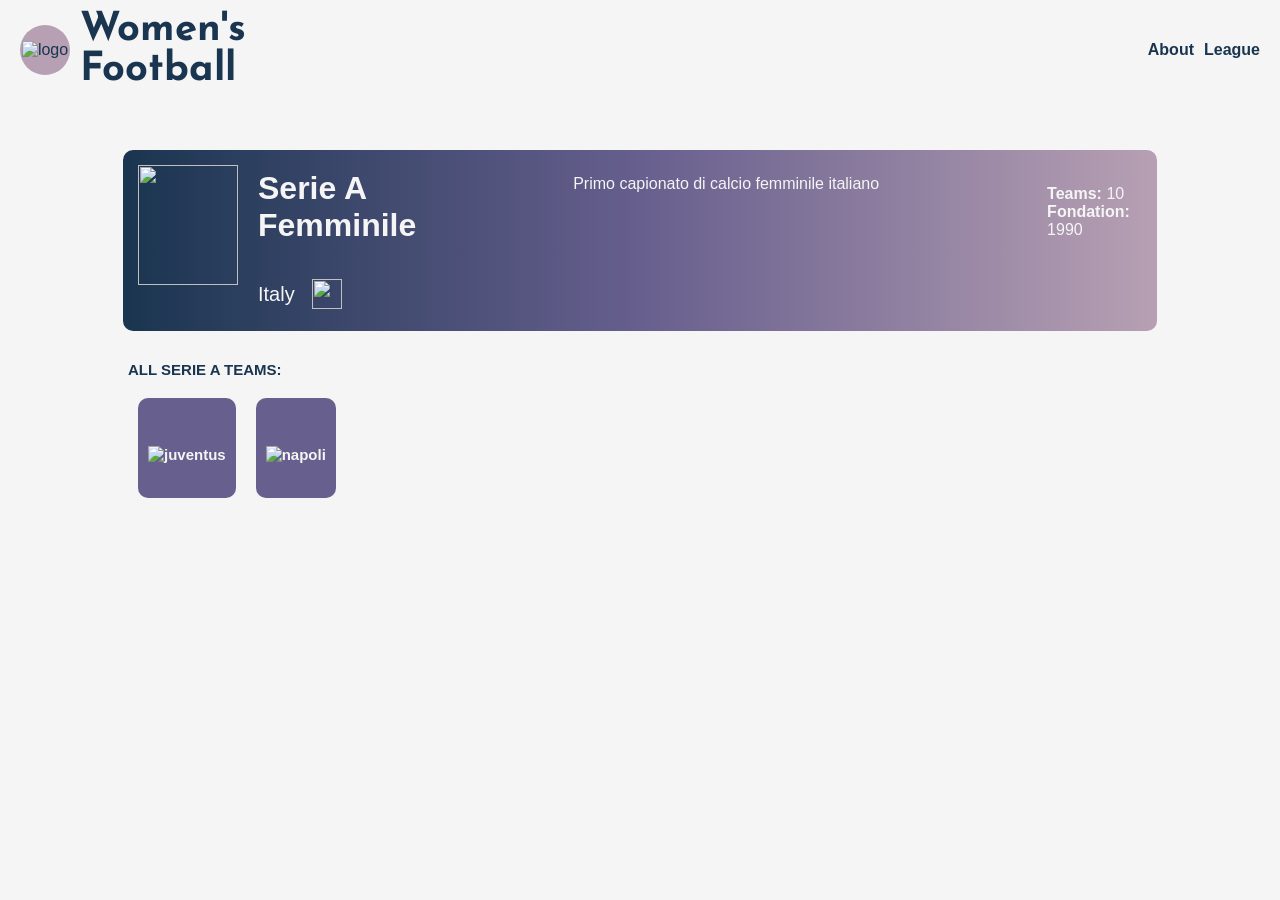
==== seriea/index.html @ 690e8527 "update" ====
<!DOCTYPE html>
<html lang="en">
<head>
    <meta charset="UTF-8">
    <meta name="viewport" content="width=device-width, initial-scale=1.0">
    <link rel="preconnect" href="https://fonts.googleapis.com">
    <link rel="preconnect" href="https://fonts.gstatic.com" crossorigin>
    <link href="https://fonts.googleapis.com/css2?family=Josefin+Sans:ital,wght@0,100..700;1,100..700&display=swap" rel="stylesheet">
    <link rel="icon" href="/img/logosito.jpg" type="image/jpg">
    <title>Women's Football - Serie A</title>
    <link rel="stylesheet" href="style.css">
</head>
<body>
    <header>
        <div class="logo-title">
            <div class="logo-site">
                <img src="/img/logosito.jpg" alt="logo">
            </div>
             <div class="title">
                <a href="/index.html"><h1>Women's <br> Football</h1></a>
             </div>
        </div>
        <div class="menu">
            <a href=""><p>About</p></a>
            <a href=""><p>League</p></a>
        </div>
    </header>
    <div class="main-page">
        <div class="league-header">
            <img src="/img/seriea.png" alt="">
            <div class="league-header-info">
                <h1>Serie A Femminile</h1> <br>
                <div class="league-header-country">
                    <p>Italy</p> 
                    <img src="/img/italy-logo.png" alt="">
                </div>
            </div>
            <div class="league-descr">
                <p>Primo capionato di calcio femminile italiano</p>
            </div>
            <div class="league-info">
                <p><b>Teams: </b>10</b></p>
                <p><b>Fondation: </b>1990</p>
            </div>
        </div>
        <div class="league-section">
            <p>ALL SERIE A TEAMS:</p>
            <div class="leagues">
                <div class="league">
                    <div class="leagues-logo">
                        <a href="teams/juventus/index.html"><img src="/img/juventus-logo.png" alt="juventus"></a>
                    </div>
                </div>
                <div class="league">    
                    <div class="leagues-logo">
                        <a href=""><img src="/img/napoli-logo.png" alt="napoli"></a>
                    </div>
                </div>
            </div>
        </div>
    </div>
</body>
</html>
---- seriea/style.css ----
:root{
    --white-color: #f5f5f5;
    --first-color: #1a3550;
    --second-color:#675F8E;
    --third-color:#B7A0B3;
}
*{
    margin: 0;
    padding: 0;
    border: 0;
}
body{
    background-color: var(--white-color);
    font-family: Arial, Helvetica, sans-serif;
    color: var(--first-color);
}
header{
    color: var(--first-color);       
    display: flex;
    flex-direction: row;
    justify-content: space-between;
    align-items: center;
    height: 100px;
}
header a{
    font-weight: 600;
    color: var(--first-color);
    text-decoration: none;
}
.logo-title{
    display: flex;
    justify-content: center;
    align-items: center;
}
.logo-site{
    display: flex;
    justify-content: center;
    align-items: center;
    height: 50px;
    width: 50px;
    background-color: var(--third-color);
    margin-left: 20px;
    border: solid 0px var(--third-color);
    border-radius: 100%;
    object-fit: contain;
    overflow: hidden;
}
.logo-site img{
    object-fit: contain;
    overflow: hidden;
}
.title{
    color: var(--first-color);
    font-family: "Josefin Sans", sans-serif;
    font-size: 20px;
    margin-left: 10px;
}
.main-page{
    display: flex;
    align-items: center;
    flex-direction: column;
}
.menu{
    display: flex;
    gap: 10px;
    margin-right: 20px;
}
.league-header{
    padding: 5px;
    margin-top: 50px;
    color: var(--white-color);
    background: linear-gradient(to right, var(--first-color), var(--second-color), var(--third-color));
    width: 80%;
    border-radius: 10px;
    display: flex;

}
.league-header img{
    height: 120px;
    width: 100px;
    padding: 10px;
    margin-right: 10px;
}
.league-header-info{
    display: flex;
    flex-direction: column;
    margin-top: 15px;
}
.league-header-country{
    font-size: 20px;
    display: flex;
    align-items: center;
}
.league-header-country img{
    margin: 7px;
    height: 30px;
    width: 30px;
}
.league-descr{
    margin-top: 20px;
    margin-left: 80px;
    width: 45%;
}
.league-info{
    display: flex;
    flex-direction: column;
    margin-left: 80px;
    margin-top: 30px;
}
a{
    font-style: normal;
    text-decoration-line: none;
    color: var(--white-color);
}
.league-section{
    color: var(--first-color);
    font-weight: 700;
    font-size: larger;
    margin-top: 30px;
    width: 80%;
    margin-bottom: 50px;
}
.leagues{
    height: 150px;
    background-color: var(--white-color);
    border-radius: 10px;
    display: flex;
    flex-direction: row;
    flex-wrap: nowrap;
    gap: 50px;
    margin-top: 10px;
    padding: 10px;
    overflow-x: auto;
}
.league{
    background-color:var(--second-color);
    height: 100%;
    border: solid 0px #ffffff;
    border-radius: 10px;
    display: flex;
    flex-direction: column;
    justify-content: center;
    align-items: center;
}
.league:hover{
    box-shadow: 1px 1px 2px 2px var(--first-color);
}
.leagues-logo{
    padding-top: 15px;
    display: flex;
    justify-content: center;
    align-items: center;
}
.leagues-logo img{
    object-fit: contain;
    overflow: hidden;
    height: 120px;
    width: 120px;
    padding-left: 10px;
    padding-right: 10px;
}

@media (max-width: 1500px) {
    .wallpaper{
        flex-direction: column;
    }
    .wallpaper img{
        width: 700px;
        height: 300px;  
    }
    .slogan{
        font-size: 24px;
    }
    .league-section{
        font-size: 15px;
    }
    .leagues-logo{
        display: flex;
        flex-direction: column;
    }
    .leagues-logo img{
        object-fit: contain;
        overflow: hidden;
        height: 70px;
        width: 70px;
        padding-left: 10px;
        padding-right: 10px;
    }
    .leagues{
        width: 90%;
        gap: 20px;
    }
    .league{
        padding: 0px;
        height: 100px;
    }
}
@media (max-width: 1000px){
    .league-header{
        flex-wrap: wrap;
        flex-direction: column;
        justify-content: center;
        align-items: center;
        width: 90%;
        text-align: justify;
    }
    .league-header-info{
        align-items: center;
    }
    .league-descr{
        width: 90%;
        margin-top: 0px;
        margin-left: 0px;
    }
    .league-info{
        text-align: center;
        margin-top: 20px;
        margin-left: 0px;
    }
}
@media (max-width: 500px) {
    .menu{
        display: flex;
        flex-direction: column;
        gap: 5px;
        margin-right: 20px;
    }
}
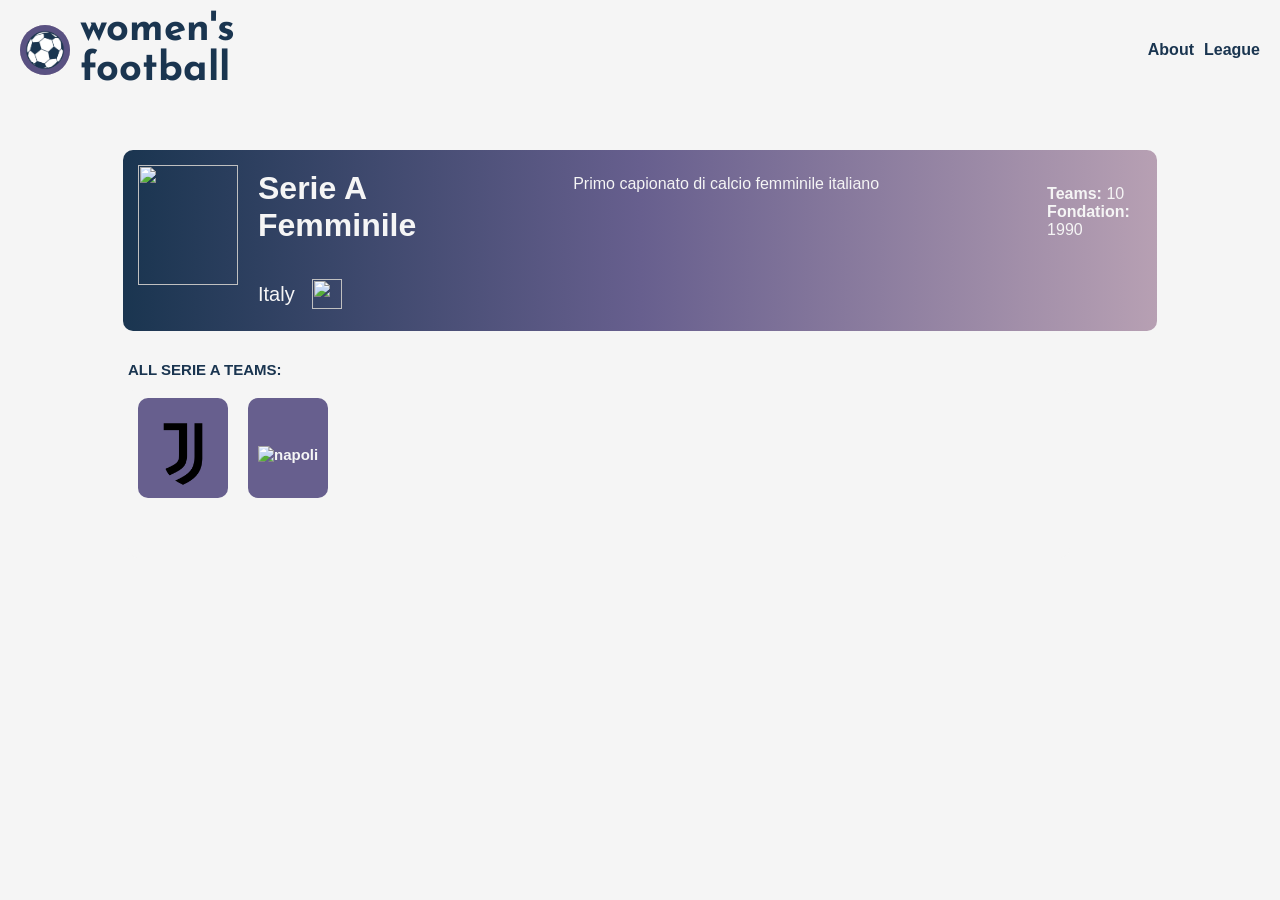
==== commit fb44002f: "update" ====
--- a/seriea/index.html
+++ b/seriea/index.html
@@ -17,7 +17,7 @@
                 <img src="/img/logosito.jpg" alt="logo">
             </div>
              <div class="title">
-                <a href="/index.html"><h1>Women's <br> Football</h1></a>
+                <a href="/index.html"><h1>women's <br> football</h1></a>
              </div>
         </div>
         <div class="menu">
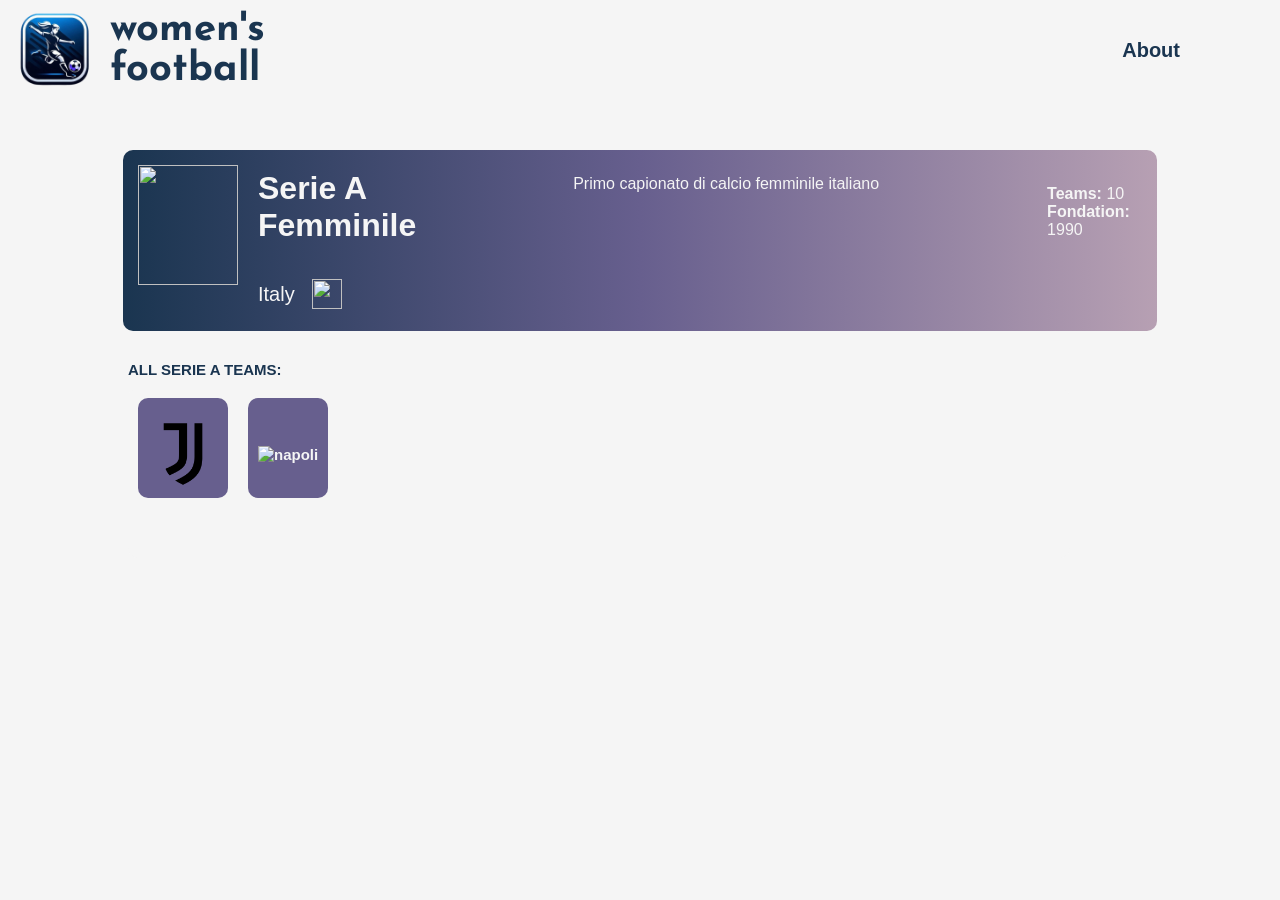
==== commit 8a63d39d: "update" ====
--- a/seriea/index.html
+++ b/seriea/index.html
@@ -14,7 +14,7 @@
     <header>
         <div class="logo-title">
             <div class="logo-site">
-                <img src="/img/logosito.jpg" alt="logo">
+                <img src="/img/logo.png" alt="logo">
             </div>
              <div class="title">
                 <a href="/index.html"><h1>women's <br> football</h1></a>
@@ -22,7 +22,6 @@
         </div>
         <div class="menu">
             <a href=""><p>About</p></a>
-            <a href=""><p>League</p></a>
         </div>
     </header>
     <div class="main-page">
--- a/seriea/style.css
+++ b/seriea/style.css
@@ -36,11 +36,10 @@
     display: flex;
     justify-content: center;
     align-items: center;
-    height: 50px;
-    width: 50px;
-    background-color: var(--third-color);
-    margin-left: 20px;
-    border: solid 0px var(--third-color);
+    height: 110px;
+    width: 110px;
+    margin-left: 0px;
+    border: solid 0px var(--first-color);
     border-radius: 100%;
     object-fit: contain;
     overflow: hidden;
@@ -53,7 +52,7 @@
     color: var(--first-color);
     font-family: "Josefin Sans", sans-serif;
     font-size: 20px;
-    margin-left: 10px;
+    margin-left: 0px;
 }
 .main-page{
     display: flex;
@@ -61,9 +60,10 @@
     flex-direction: column;
 }
 .menu{
+    font-size: 20px;
     display: flex;
     gap: 10px;
-    margin-right: 20px;
+    margin-right: 100px;
 }
 .league-header{
     padding: 5px;
@@ -225,4 +225,20 @@
         gap: 5px;
         margin-right: 20px;
     }
+    .logo-site{
+        margin: 0px;
+        padding: 0px;
+        border-radius: 0%;
+        height: 70px;
+        width: 70px;
+    }
+    .logo-title{
+        margin: 0px;
+        padding: 0px;
+    }
+    .title{
+        font-size: 15px;
+        margin: 0px;
+        padding: 0px;
+    }
 }
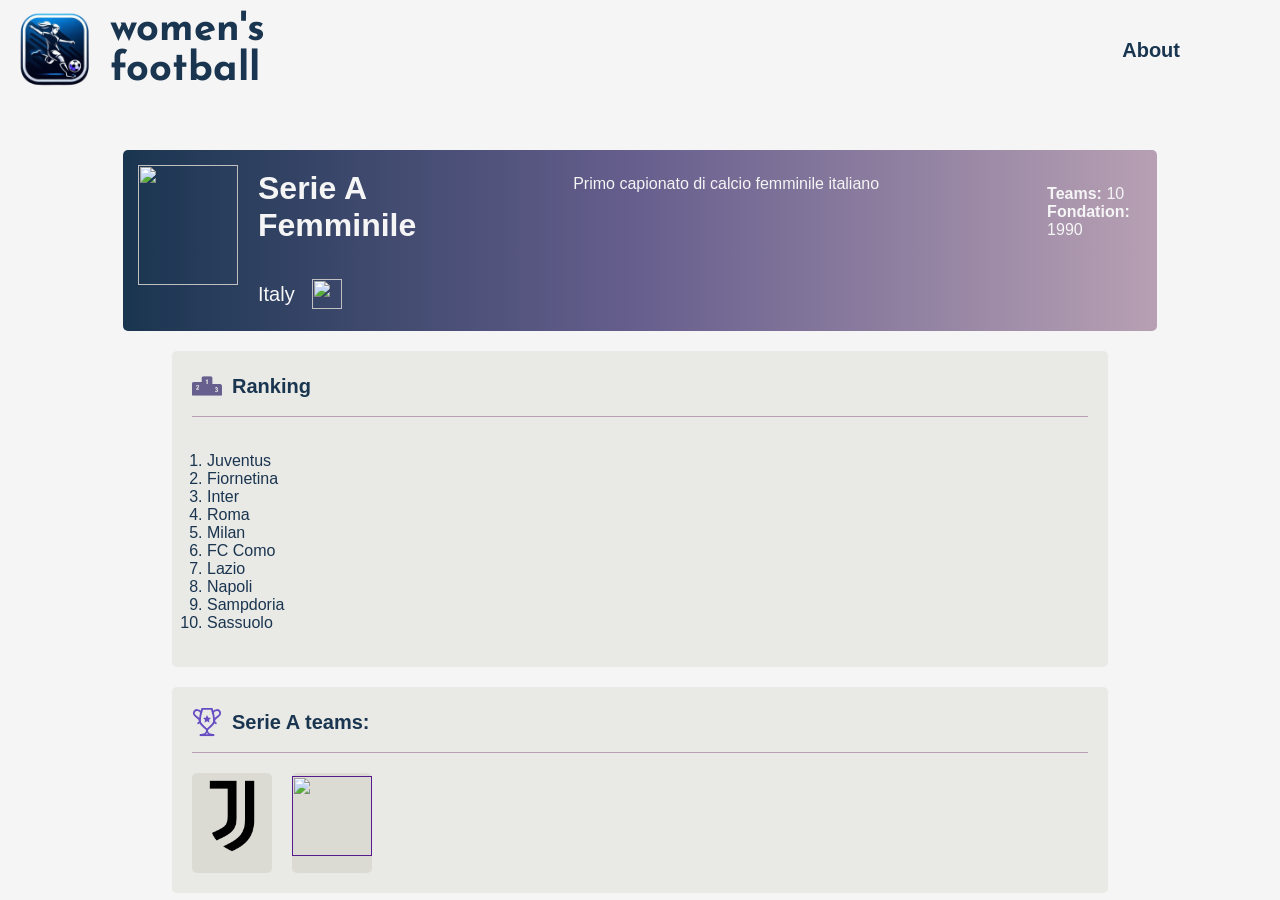
==== commit 0f066d7e: "ui update" ====
--- a/seriea/index.html
+++ b/seriea/index.html
@@ -42,19 +42,34 @@
                 <p><b>Fondation: </b>1990</p>
             </div>
         </div>
-        <div class="league-section">
-            <p>ALL SERIE A TEAMS:</p>
-            <div class="leagues">
-                <div class="league">
-                    <div class="leagues-logo">
-                        <a href="teams/juventus/index.html"><img src="/img/juventus-logo.png" alt="juventus"></a>
-                    </div>
-                </div>
-                <div class="league">    
-                    <div class="leagues-logo">
-                        <a href=""><img src="/img/napoli-logo.png" alt="napoli"></a>
-                    </div>
-                </div>
+        <div class="ranking">
+            <p class="ranking-title"> 
+                <img src="/icon/icon-ranking.png" alt="">
+                Ranking
+            </p>
+            <ol>
+                <li><a href="teams/juventus/index.html">Juventus</a></li>
+                <li><a href="">Fiornetina</a></li>
+                <li><a href="">Inter</a></li>
+                <li><a href="">Roma</a></li>
+                <li><a href="">Milan</a></li>
+                <li><a href="">FC Como</a></li>
+                <li><a href="">Lazio</a></li>
+                <li><a href="">Napoli</a></li>
+                <li><a href="">Sampdoria</a></li>
+                <li><a href="">Sassuolo</a></li>
+            </ol>
+        </div>
+        <div class="teams">
+            <p class="teams-title"> 
+                <img src="/icon/achievements-trophy-star-cup-award-reward-achievement-accomplishment.svg" alt="">
+                Serie A teams:
+            </p>
+            <div class="team">
+                <a href="teams/juventus/index.html"><img src="/img/juventus-logo.png" alt=""></a>
+            </div>
+            <div class="team">
+                <a href=""><img src="/img/napoli-logo.png" alt=""></a>
             </div>
         </div>
     </div>
--- a/seriea/style.css
+++ b/seriea/style.css
@@ -3,6 +3,8 @@
     --first-color: #1a3550;
     --second-color:#675F8E;
     --third-color:#B7A0B3;
+    --box-color: #e9e9e5;
+    --box-color-dark: #dbdbd4;
 }
 *{
     margin: 0;
@@ -71,7 +73,7 @@
     color: var(--white-color);
     background: linear-gradient(to right, var(--first-color), var(--second-color), var(--third-color));
     width: 80%;
-    border-radius: 10px;
+    border-radius: 5px;
     display: flex;
 
 }
@@ -107,70 +109,97 @@
     margin-left: 80px;
     margin-top: 30px;
 }
-a{
+.league-header a{
     font-style: normal;
     text-decoration-line: none;
     color: var(--white-color);
 }
-.league-section{
-    color: var(--first-color);
-    font-weight: 700;
-    font-size: larger;
-    margin-top: 30px;
-    width: 80%;
-    margin-bottom: 50px;
-}
-.leagues{
-    height: 150px;
-    background-color: var(--white-color);
-    border-radius: 10px;
+
+.ranking{
+    margin-top: 20px;
+    width: 70%;
+    height: auto;
+    background-color: var(--box-color);
+    border-radius: 5px;
+    padding: 20px;
     display: flex;
     flex-direction: row;
-    flex-wrap: nowrap;
-    gap: 50px;
-    margin-top: 10px;
-    padding: 10px;
-    overflow-x: auto;
-}
-.league{
-    background-color:var(--second-color);
-    height: 100%;
-    border: solid 0px #ffffff;
-    border-radius: 10px;
-    display: flex;
-    flex-direction: column;
+    flex-wrap: wrap;
+    gap: 20px;
+}
+.ranking-title{
+    width: 100%;
+    display: flex;
+    align-items: center;
+    gap: 10px;
+    font-weight: 600;
+    font-size: 20px;
+    padding-bottom: 15px;
+    border-bottom: solid 1px var(--third-color);
+}
+.ranking-title img{
+    height: 30px;
+    width: 30px;
+}
+.ranking ol{
+    padding: 15px;
+    text-decoration: none;
+}
+.ranking a{
+    text-decoration: none;
+    color: #1a3550;
+}
+
+
+.teams{
+    margin-top: 20px;
+    width: 70%;
+    height: auto;
+    background-color: var(--box-color);
+    border-radius: 5px;
+    padding: 20px;
+    display: flex;
+    flex-direction: row;
+    flex-wrap: wrap;
+    gap: 20px;
+}
+.teams-title{
+    width: 100%;
+    display: flex;
+    align-items: center;
+    gap: 10px;
+    font-weight: 600;
+    font-size: 20px;
+    padding-bottom: 15px;
+    border-bottom: solid 1px var(--third-color);
+}
+.teams-title img{
+    height: 30px;
+    width: 30px;
+}
+.team{
+    padding-top: 10px;
+    height: 80px;
+    width: 80px;
+    background: var(--box-color-dark);
+    display: flex;
     justify-content: center;
     align-items: center;
-}
-.league:hover{
-    box-shadow: 1px 1px 2px 2px var(--first-color);
-}
-.leagues-logo{
-    padding-top: 15px;
-    display: flex;
-    justify-content: center;
-    align-items: center;
-}
-.leagues-logo img{
+    border-radius: 5px;
+}
+.team:hover{
+    box-shadow: 0px 0px 1px 1px var(--third-color);
+}
+.team img{
     object-fit: contain;
     overflow: hidden;
-    height: 120px;
-    width: 120px;
-    padding-left: 10px;
-    padding-right: 10px;
-}
+    height: 80px;
+    width: 80px;
+    padding-bottom: 10px;
+}
+
 
 @media (max-width: 1500px) {
-    .wallpaper{
-        flex-direction: column;
-    }
-    .wallpaper img{
-        width: 700px;
-        height: 300px;  
-    }
-    .slogan{
-        font-size: 24px;
-    }
     .league-section{
         font-size: 15px;
     }
@@ -186,14 +215,11 @@
         padding-left: 10px;
         padding-right: 10px;
     }
-    .leagues{
-        width: 90%;
-        gap: 20px;
-    }
-    .league{
+    .team{
         padding: 0px;
         height: 100px;
     }
+    
 }
 @media (max-width: 1000px){
     .league-header{
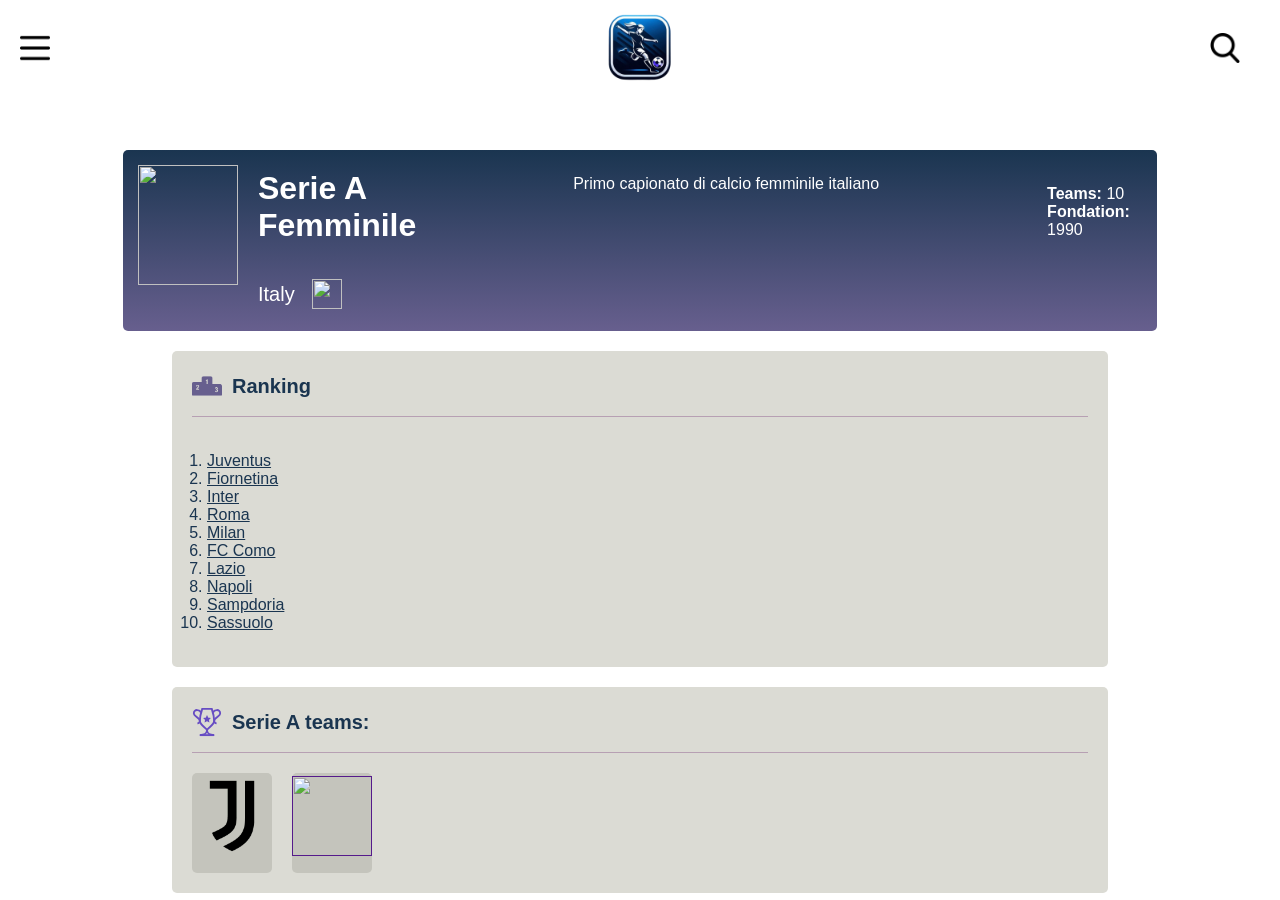
==== commit 7f63cca4: "update" ====
--- a/seriea/index.html
+++ b/seriea/index.html
@@ -12,16 +12,19 @@
 </head>
 <body>
     <header>
+        <div id="menu" class="menu">
+            <p><a href="#"><img src="/icon/hamburger.png" alt=""></a></p>
+        </div>
         <div class="logo-title">
             <div class="logo-site">
-                <img src="/img/logo.png" alt="logo">
+                <p><a href="../../index.html"><img title="Logo designed by Gabriele" src="/img/logo.png"></a></p>
             </div>
              <div class="title">
-                <a href="/index.html"><h1>women's <br> football</h1></a>
+                <!-- <h1>women's <br> football</h1> --> 
              </div>
         </div>
-        <div class="menu">
-            <a href=""><p>About</p></a>
+        <div id="search" class="menu">
+            <p><a href=""><img src="/icon/search.png" alt=""></a></p>
         </div>
     </header>
     <div class="main-page">
--- a/seriea/style.css
+++ b/seriea/style.css
@@ -1,10 +1,10 @@
 :root{
-    --white-color: #f5f5f5;
+    --white-color: #ffffff;
     --first-color: #1a3550;
     --second-color:#675F8E;
     --third-color:#B7A0B3;
-    --box-color: #e9e9e5;
-    --box-color-dark: #dbdbd4;
+    --box-color: #dbdbd4;
+ --box-color-dark: #c4c4bc;
 }
 *{
     margin: 0;
@@ -22,56 +22,47 @@
     flex-direction: row;
     justify-content: space-between;
     align-items: center;
+    margin-left: 20px;
+    margin-right: 20px;
+}
+.logo-title{
+    display: flex;
+    justify-content: center;
+    align-items: center;
+}
+.logo-site{
+    display: flex;
+    justify-content: center;
+    align-items: center;
     height: 100px;
-}
-header a{
-    font-weight: 600;
-    color: var(--first-color);
-    text-decoration: none;
-}
-.logo-title{
-    display: flex;
-    justify-content: center;
-    align-items: center;
-}
-.logo-site{
-    display: flex;
-    justify-content: center;
-    align-items: center;
-    height: 110px;
-    width: 110px;
-    margin-left: 0px;
-    border: solid 0px var(--first-color);
-    border-radius: 100%;
+    width: 100px;
     object-fit: contain;
     overflow: hidden;
 }
 .logo-site img{
-    object-fit: contain;
-    overflow: hidden;
+    height: 100px;
+    width: 100px;
 }
 .title{
+    font-family: "Josefin Sans", sans-serif;
     color: var(--first-color);
-    font-family: "Josefin Sans", sans-serif;
-    font-size: 20px;
-    margin-left: 0px;
+    font-size: 20px;
+}
+.menu img{
+    height: 30px;
+    width: 30px;
+    margin-right: 20px;
 }
 .main-page{
     display: flex;
     align-items: center;
     flex-direction: column;
-}
-.menu{
-    font-size: 20px;
-    display: flex;
-    gap: 10px;
-    margin-right: 100px;
 }
 .league-header{
     padding: 5px;
     margin-top: 50px;
     color: var(--white-color);
-    background: linear-gradient(to right, var(--first-color), var(--second-color), var(--third-color));
+    background: linear-gradient(to bottom, var(--first-color), var(--second-color));
     width: 80%;
     border-radius: 5px;
     display: flex;
@@ -143,7 +134,7 @@
 }
 .ranking ol{
     padding: 15px;
-    text-decoration: none;
+    text-decoration: underline;
 }
 .ranking a{
     text-decoration: none;
@@ -249,7 +240,6 @@
         display: flex;
         flex-direction: column;
         gap: 5px;
-        margin-right: 20px;
     }
     .logo-site{
         margin: 0px;
@@ -267,4 +257,8 @@
         margin: 0px;
         padding: 0px;
     }
+    .menu img{
+        height: 20px;
+        width: 20px;
+    }
 }
